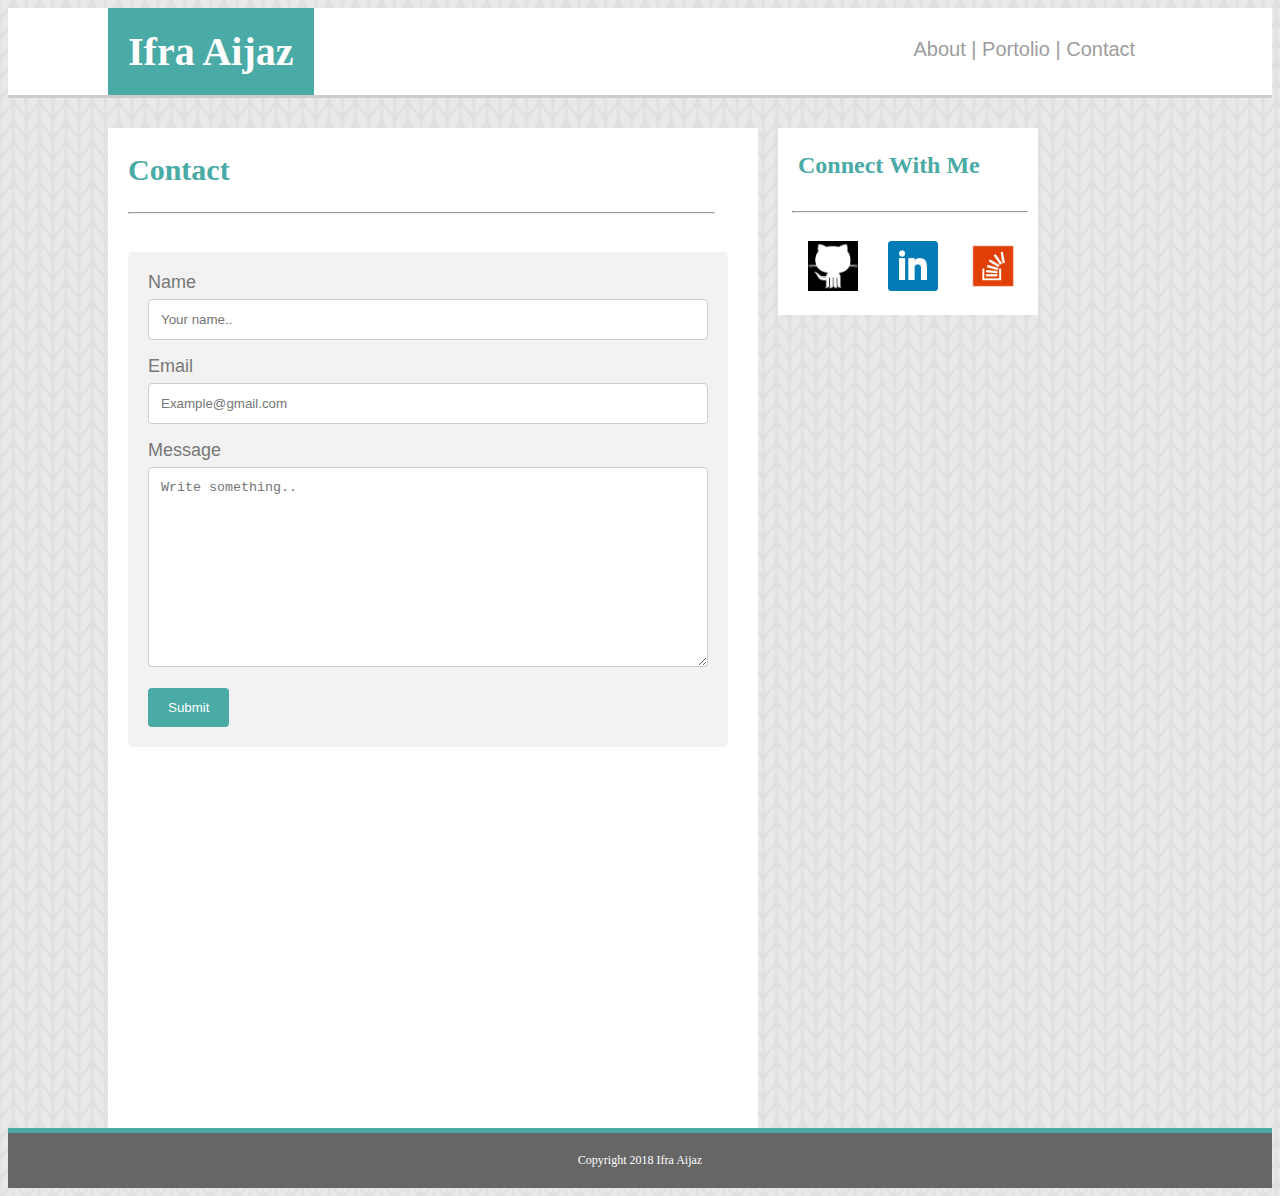
==== contact.html @ 3665b98d "final files" ====
<!DOCTYPE html>
<html>
<head>
	<title>My Portfolio</title>

<link rel="stylesheet" type="text/css" href="assets/css/style.css">
</head>
<link rel="stylesheet" type="text/css" href="reset.css">

<body background="assets/images/background.png">

	<section id="header">
		<h1>Ifra Aijaz </h1>
	
	<div id="right">About     |   Portolio        | Contact
	</div>
</section>
	
	<div>
	
	<content id="Contact">
		<h2>Contact</h2>
<hr></hr>
<div class="container" style="float:left" width="650px">
  <meta name="viewport" content="width=device-width, initial-scale=1">
  <form action="/action_page.php">
    <label for="fname">Name</label>
    <input type="text" id="fname" name="name" placeholder="Your name..">

    <label for="email">Email</label>
    <input type="text" id="email" name="email" placeholder="Example@gmail.com">

    

    <label for="Messaget">Message</label>
    <textarea id="message" name="subject" placeholder="Write something.." style="height:200px"></textarea>

    <input type="submit" value="Submit">
  </form>
</div>
</content>

</div>

	
	 


	
<connect id="connect"> 
	<h3>Connect With Me</h3>
	<hr style="float:right;"></hr>

<div class="socialmedia">
	
	<div class="image3">
<img src="assets/images/github.png" alt="github" height="50" width="50"/></div>
		
		<div class="image3">
<img src="assets/images/linkedin.png" alt="linkedin.png" height="50" width="50"/></div>
	
	<div class="image3"> 
		<img src="assets/images/StackOverflow.png" alt="StackOverflow" height="50" width="50"></div>
</div>

</connect> </div>
<div id="footer">
<foot>Copyright 2018 Ifra Aijaz</foot></div>



</body>
</html>
---- assets/css/style.css ----
{box-sizing: border-box;
text-align: center;}


 	body{
 	font-family: 'Georgia', Times, 
 	Times New Roman, serif, sans-serif, helvetica;  
 	}

 	#header{ overflow: auto;
 		clear:both;
 
 	background: #ffffff;
 	border-bottom-style: solid;
 	border-color: #cccccc;
 	border-size: 3px;
 }

h1{

	background:#4aaaa5;
	font-size: 40px;
	float:left;
	padding: 20px;
	color: #ffffff;
	margin-left: 100px;
	margin-top: 0px;
	margin-bottom: 0px;

}


#right {font-size: 20px;
	font-family: sans-serif;
color: #9e9c9c;
float:left;
margin-bottom: 10px;
margin-left: 600px;
margin-top: 30px;
}
	
	content{ width:650px;

overflow:auto;
background: #ffffff;
float:left;
margin-top: 30px;
margin-left: 100px;
min-height: 1000px;

 }

 #about{ font-size: 20px;
color: #9e9c9c;
text-align: left;
margin-right: 50px;
min-height: 500px;
  }

h2{text-align: left;
margin-left: 20px;
color: #4aaaa5;
font-size: 30px}

hr{color:#ccc;
stroke: 5px;
width: 90%;
align-content: left;
margin-left: 20px;
margin-right: 10px;
}

img{ margin-left: 30px;
margin-top: 20px; }

p{ font-family:sans-serif;
color: #777777;
text-align: left;
margin-left: 20px;
margin-right: 30px;
font-size: 18px; 
font-kerning: 15px;
margin-top: 30px;


}
 #connect{width:260px;
 	
overflow:auto;
background: #ffffff;
float: left;
margin-top: 30px;
padding-bottom: 20px;
margin-bottom: 50px;
margin-left: 20px;
}



h3{ font-size: 24px;
color: #4aaaa5;
text-align: left; 
margin-left: 20px; }


.image3 { float: left; }

 #contact{ width:650px;

overflow:auto;
background: #ffffff;
float:left;
margin-top: 30px;
margin-left: 20px;


 }

 input[type=text], select, textarea {
    width: 100%;
    padding: 12px;
    border: 1px solid #ccc;
    border-radius: 4px;
    box-sizing: border-box;
    margin-top: 6px;
    margin-bottom: 16px;
    resize: vertical;
    text-align: left;
}

input[type=submit] {
    background-color: #4aaaa5;
    color: white;
    padding: 12px 20px;
    border: none;
    border-radius: 4px;
    cursor: pointer;
}
.container {
	float: left;
    border-radius: 5px;
    background-color: #f2f2f2;
    padding: 20px;
    font-family:sans-serif;
color: #777777;
text-align: left;
margin-left: 20px;
margin-right: 30px;
font-size: 18px; 
font-kerning: 15px;
margin-top: 30px;
}

input:hover {
	background: grey;
}

 .container-portfolio {
    position: relative;
    font-family: sans-serif;
   
    box-sizing: border-box;
}

.column {
    float: left;
   
    margin-left: 0px;
  }

 .text-block{
    
    background-color: #4aaaa5;
    color: white;
    padding-left: 20px;
    padding-right: 20px;
    width: 250px;
    height: 50px;
    margin-left: 30px;
    margin-right: 20px;
    box-sizing: border-box;
text-align: center;

position: absolute;
    
}



#footer{
	clear:both;
	padding: 20px;
	background: #666666;
	font:sans-serif;
	border-top: solid; 
	border-width: 5px;
	border-color: #4aaaa5;
	font-size: 12px;
	color: #ffffff;
position: relative;
	text-align: center;
	padding: 20px;
	margin-top: 100px;
	
}
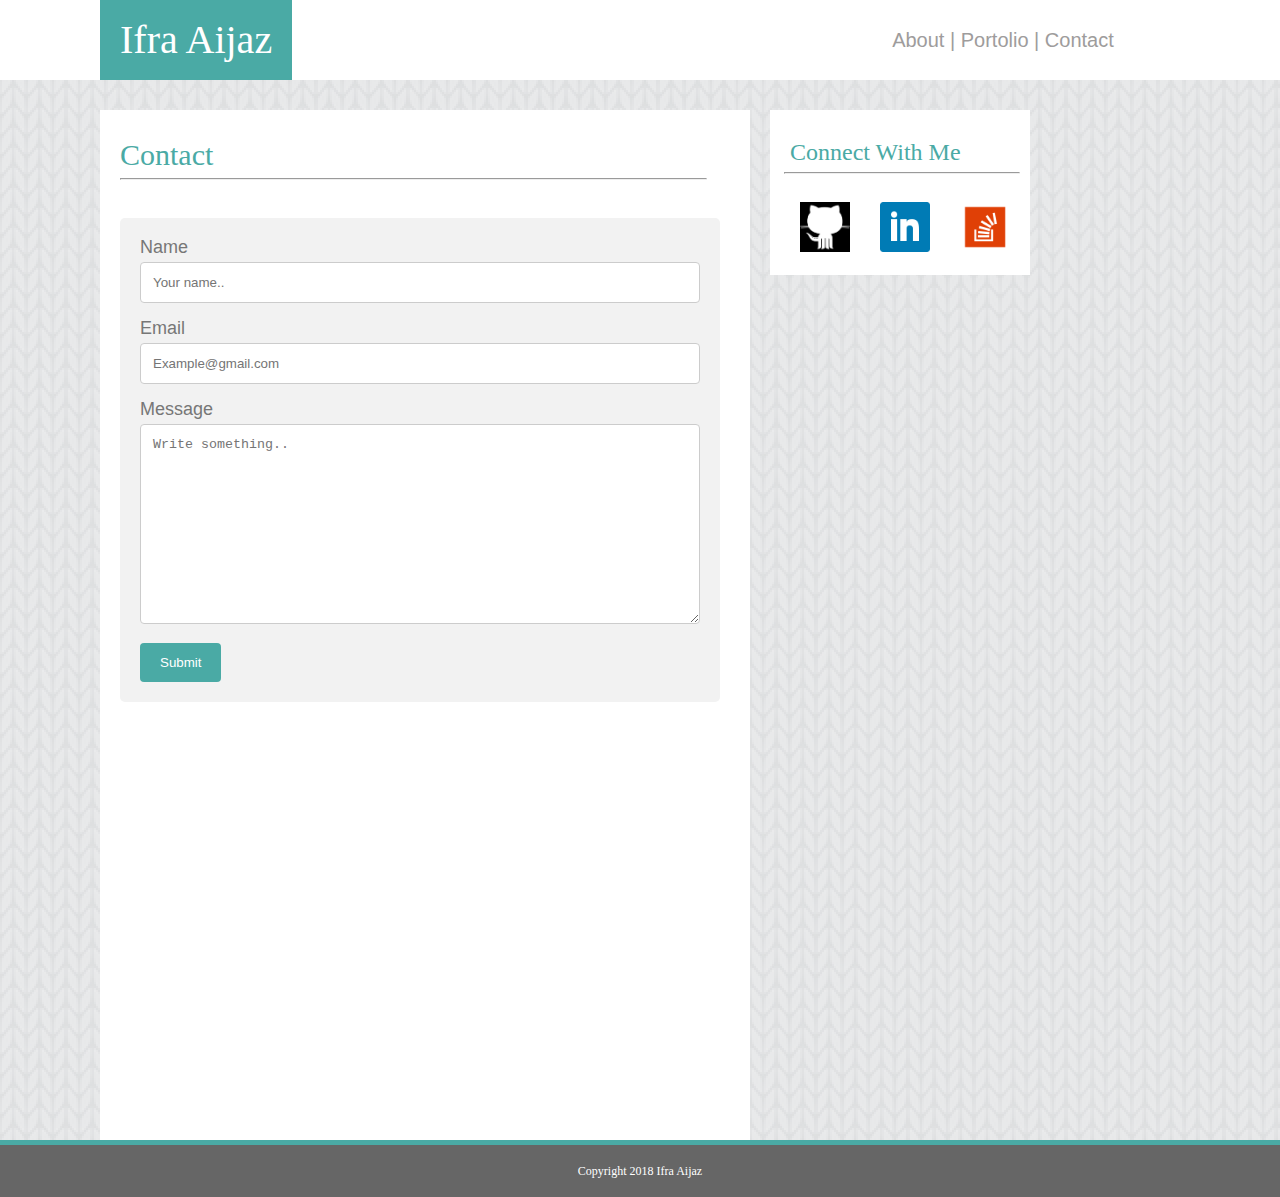
==== commit 9c95c221: "reset" ====
--- a/contact.html
+++ b/contact.html
@@ -3,9 +3,11 @@
 <head>
 	<title>My Portfolio</title>
 
+
+<link rel="stylesheet" type="text/css" href="assets/css/reset.css">
 <link rel="stylesheet" type="text/css" href="assets/css/style.css">
 </head>
-<link rel="stylesheet" type="text/css" href="reset.css">
+
 
 <body background="assets/images/background.png">
 
@@ -47,7 +49,7 @@
 
 
 	
-<connect id="connect"> 
+<connect id="connect-media"> 
 	<h3>Connect With Me</h3>
 	<hr style="float:right;"></hr>
 
--- a/assets/css/style.css
+++ b/assets/css/style.css
@@ -40,7 +40,7 @@
 }
 	
 	content{ width:650px;
-
+padding-top: 30px;
 overflow:auto;
 background: #ffffff;
 float:left;
@@ -60,7 +60,8 @@
 h2{text-align: left;
 margin-left: 20px;
 color: #4aaaa5;
-font-size: 30px}
+font-size: 30px;
+font-style: bold;}
 
 hr{color:#ccc;
 stroke: 5px;
@@ -84,8 +85,8 @@
 
 
 }
- #connect{width:260px;
- 	
+ #connect-media{width:260px;
+ margin-top: 20px;	
 overflow:auto;
 background: #ffffff;
 float: left;
@@ -93,6 +94,7 @@
 padding-bottom: 20px;
 margin-bottom: 50px;
 margin-left: 20px;
+padding-top: 30px;
 }
 
 
@@ -197,9 +199,9 @@
 	border-color: #4aaaa5;
 	font-size: 12px;
 	color: #ffffff;
-position: relative;
+position: sticky;
 	text-align: center;
-	padding: 20px;
+	
 	margin-top: 100px;
 	
 }
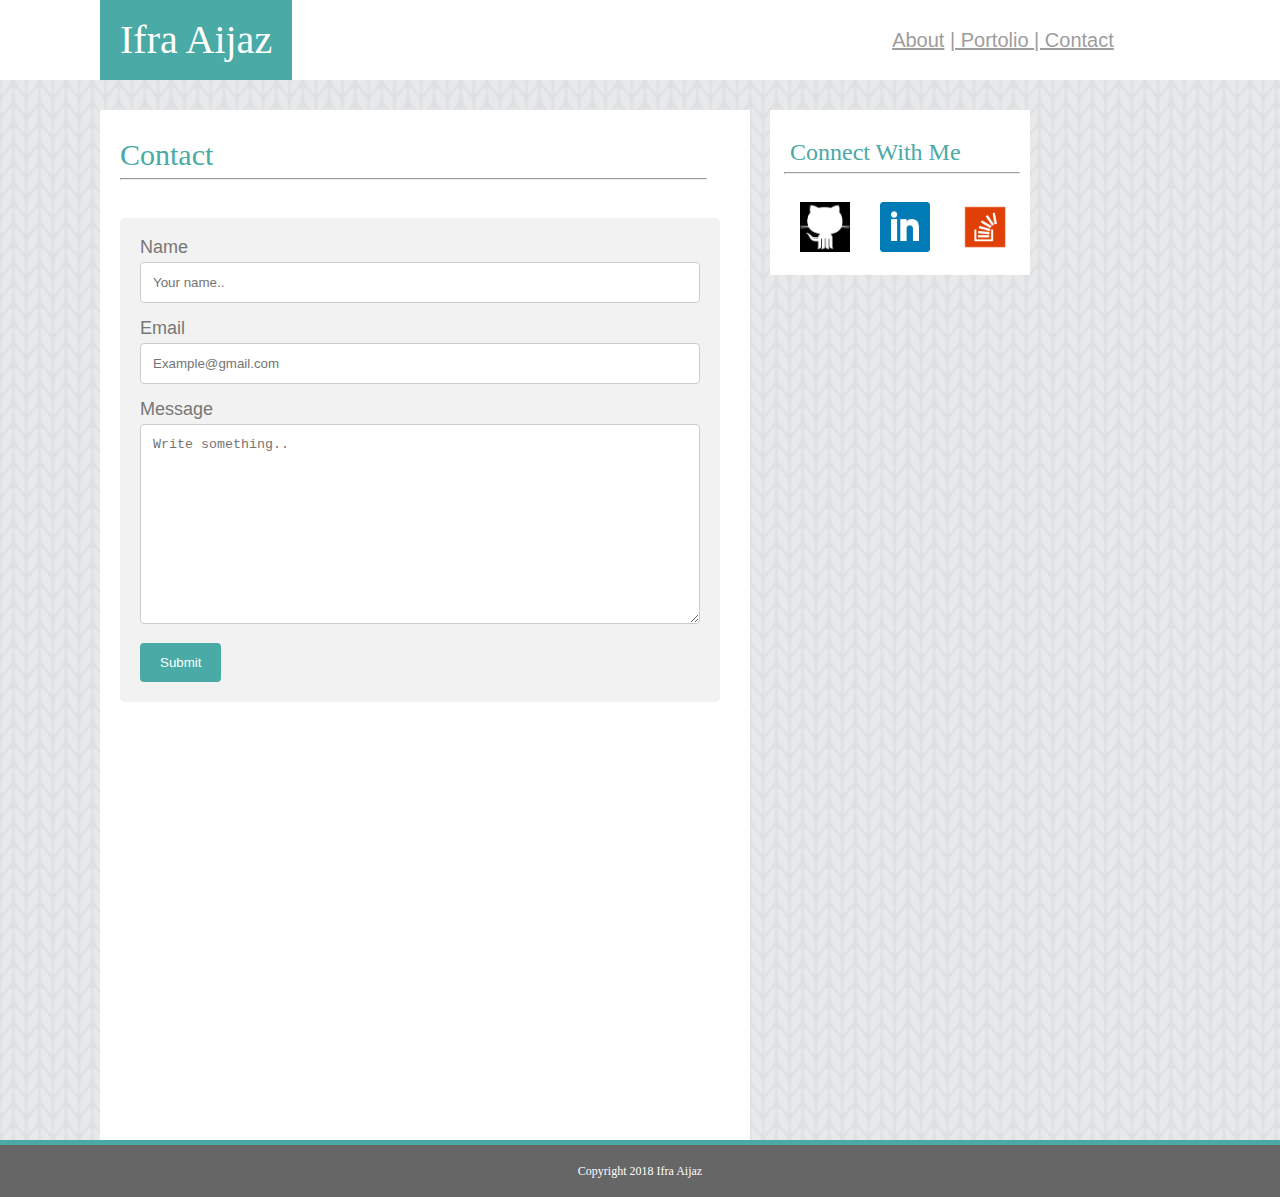
==== commit 84a02003: "fix" ====
--- a/contact.html
+++ b/contact.html
@@ -14,9 +14,14 @@
 	<section id="header">
 		<h1>Ifra Aijaz </h1>
 	
-	<div id="right">About     |   Portolio        | Contact
+	<div id="right">
+		<a href="index.html">About</a> 
+		<a href="Portfolio.html">    |   Portolio   </a>
+		<a href="contact.html">     | Contact </a>
+
 	</div>
-</section>
+	
+	</section>
 	
 	<div>
 	
--- a/assets/css/style.css
+++ b/assets/css/style.css
@@ -29,6 +29,10 @@
 
 }
 
+a{
+    color: #9e9c9c;
+
+}
 
 #right {font-size: 20px;
 	font-family: sans-serif;
